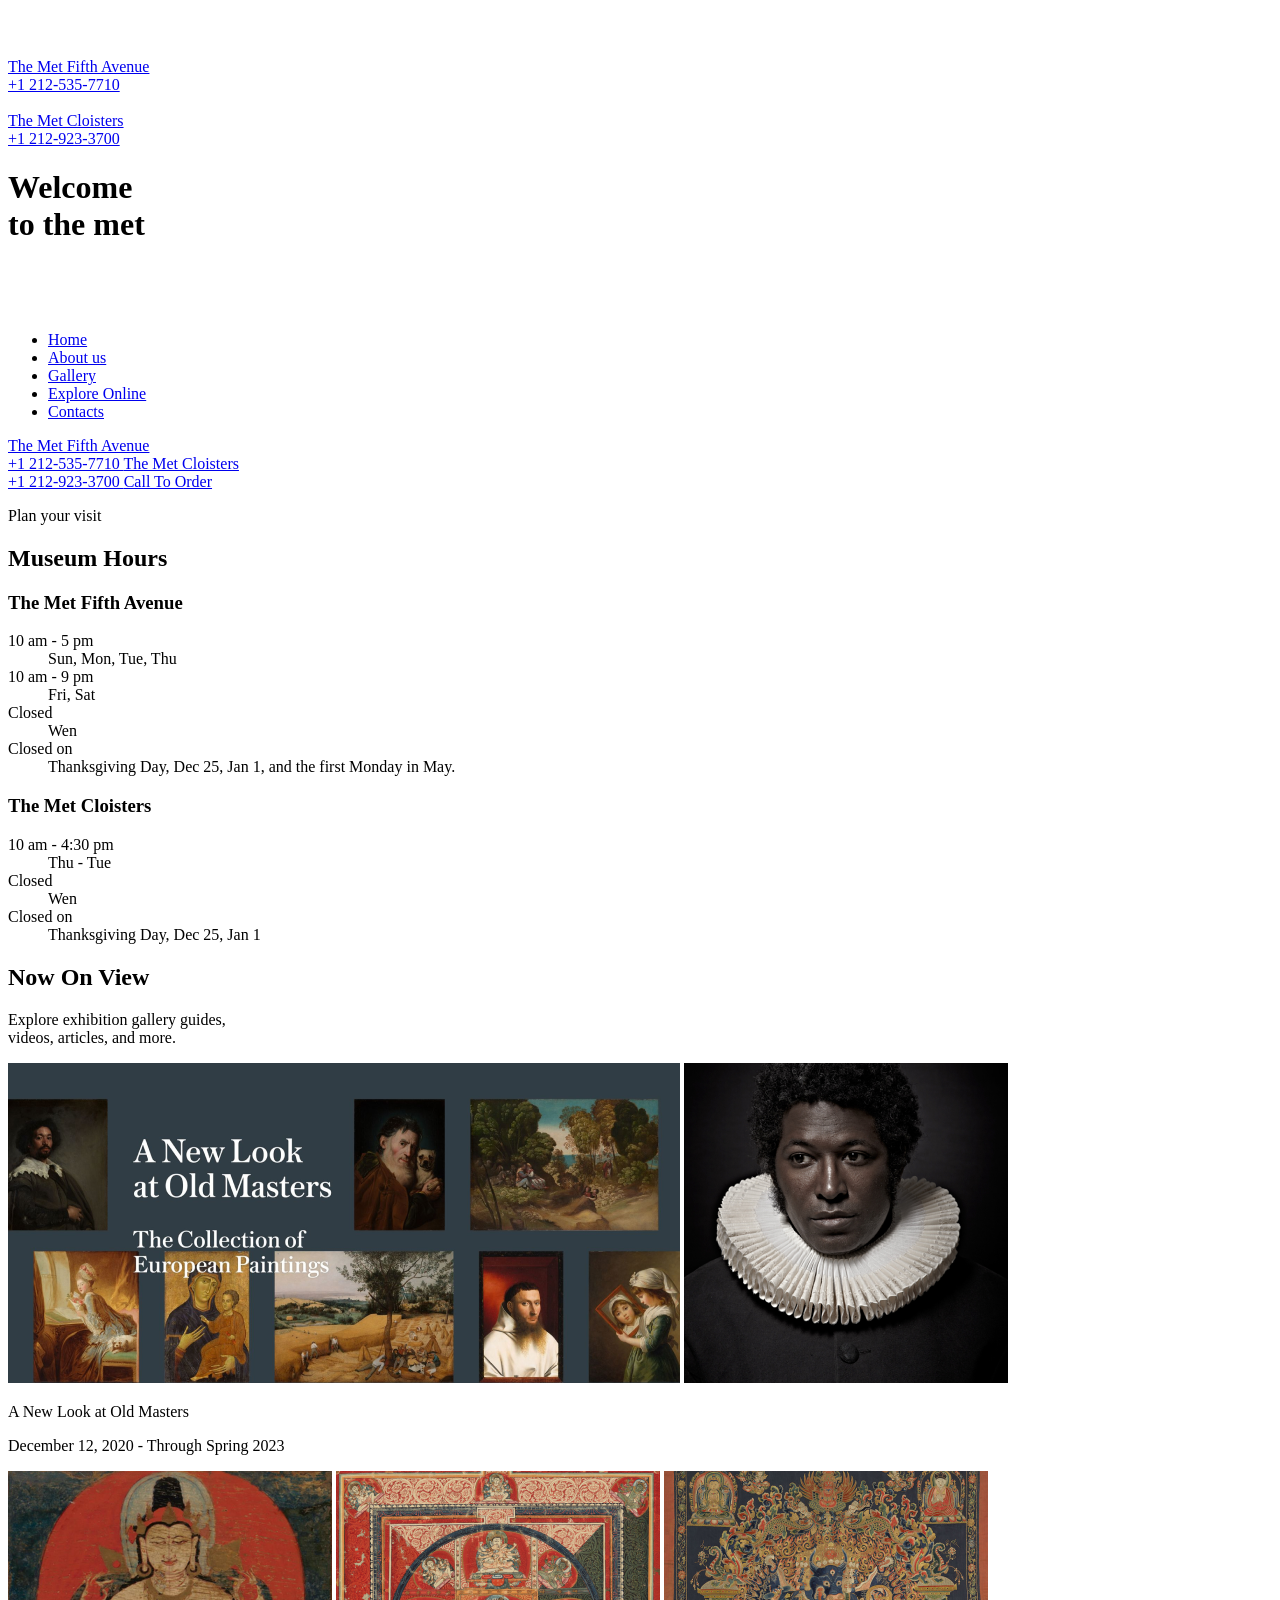
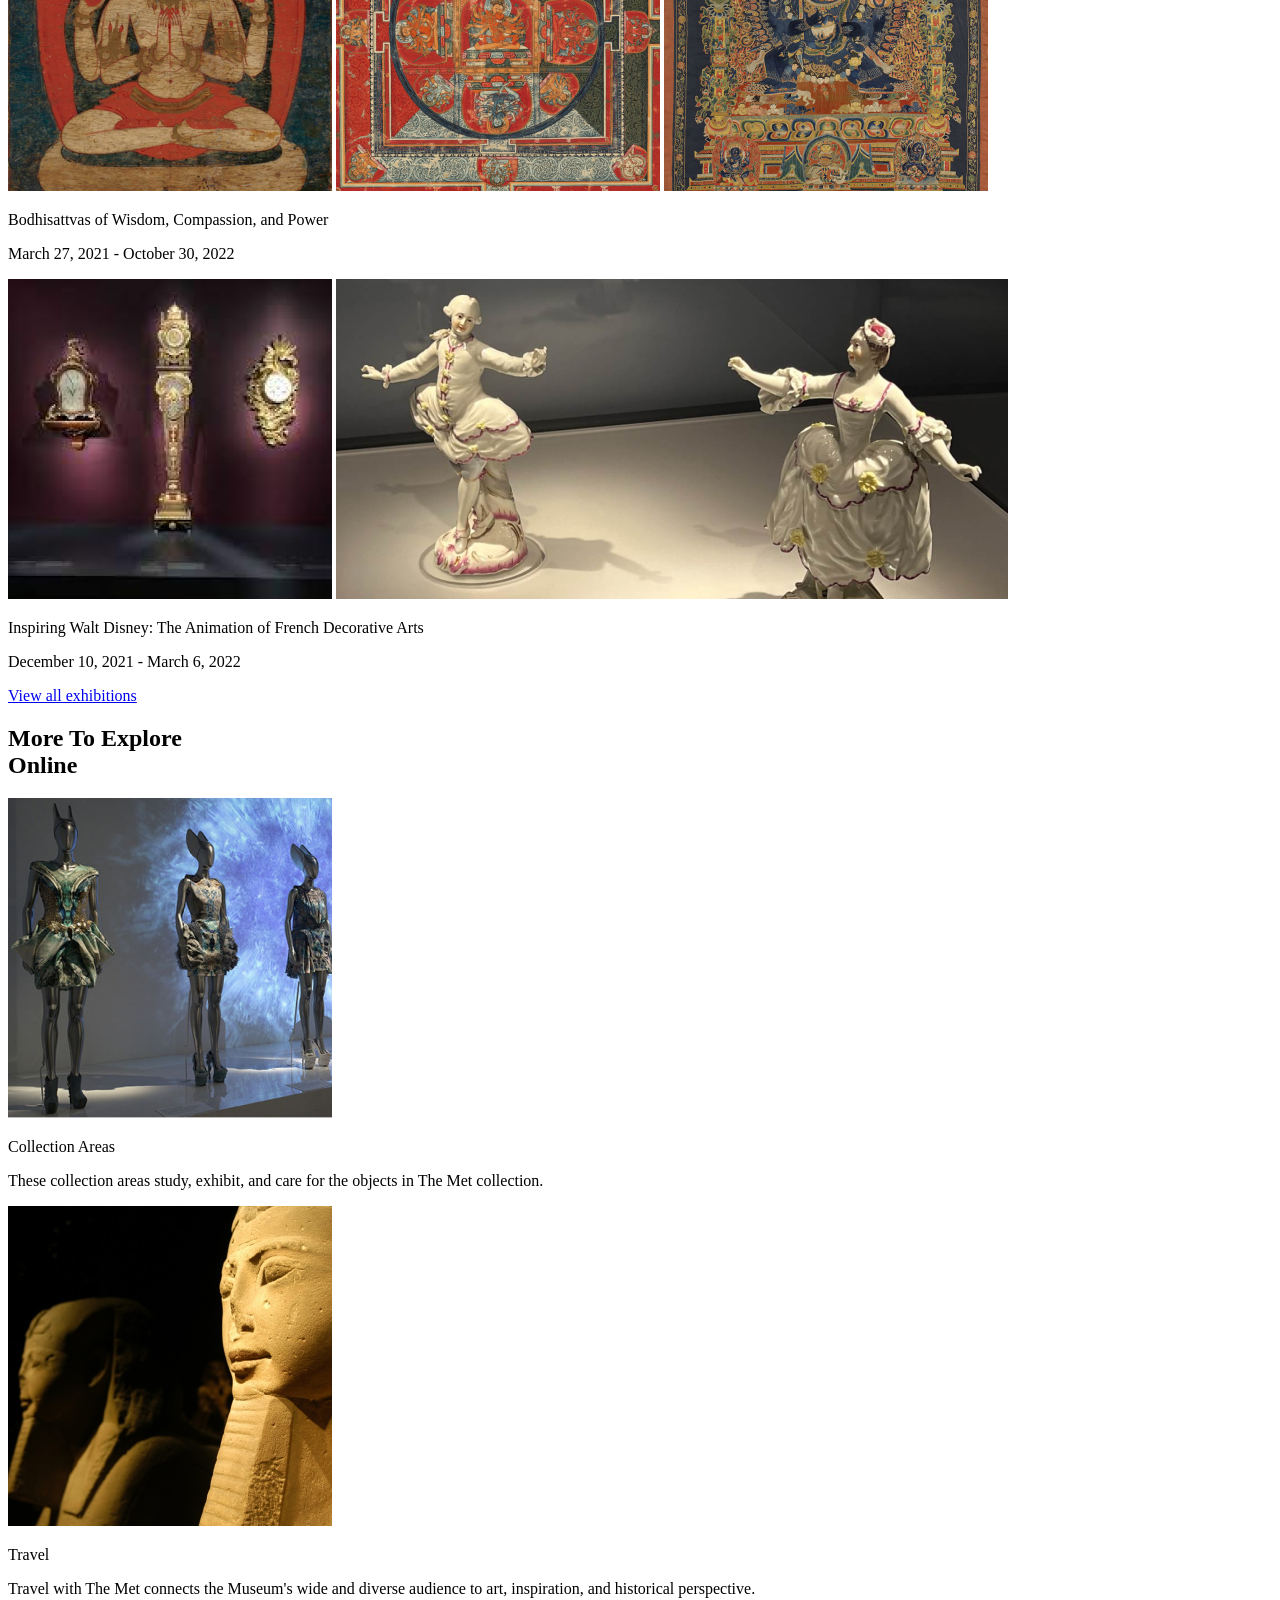
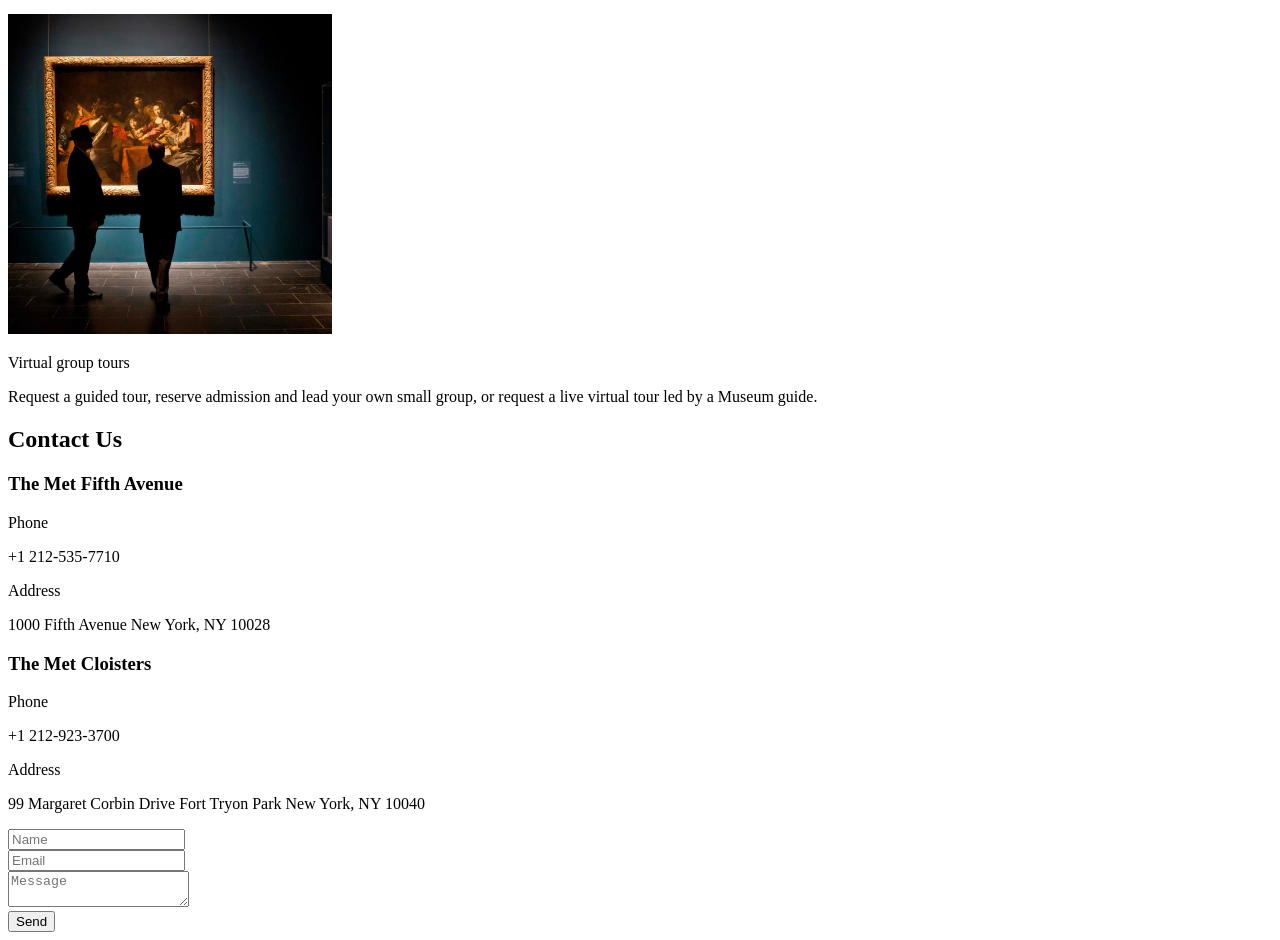
==== index.html @ ecf1d5fd "add task solution" ====
<!-- #region head-->
<!doctype html>
<html lang="en">
  <head>
    <meta charset="UTF-8" />
    <meta
      name="viewport"
      content="width=device-width, initial-scale=1.0"
    />
    <title>The Met</title>
    <link
      rel="preconnect"
      href="https://fonts.googleapis.com"
    />
    <link
      rel="preconnect"
      href="https://fonts.gstatic.com"
      crossorigin="anonymous"
    />
    <link
      href="https://fonts.googleapis.com/css2?family=Cinzel:wght@400..900&display=swap"
      rel="stylesheet"
    />
    <link
      rel="stylesheet"
      href="/src/styles/main.scss"
    />
  </head>
  <!-- #endregion-->
  <body>
    <div class="container">
      <header class="header">
        <div class="header__top">
          <a href="#">
            <img
              src="./src/styles/images/THE MET.png"
              alt="The Met logo"
            />
          </a>
          <div class="header__icons">
            <a
              href="#"
              class="icon icon--phone"
            >
              <span class="tooltip">
                The Met Fifth Avenue
                <br />
                +1 212-535-7710
                <br />
                <br />
                The Met Cloisters
                <br />
                +1 212-923-3700
              </span>
            </a>
            <a
              href="#menu"
              class="icon icon--menu"
            ></a>
          </div>
        </div>
        <div class="header__bottom">
          <h1 class="header__title">
            Welcome
            <br />
            to the met
          </h1>
        </div>
      </header>

      <aside
        class="page__menu menu"
        id="menu"
      >
        <div class="menu__top">
          <a href="#">
            <img
              src="./src/styles/images/THE MET.png"
              alt="The Met logo"
            />
          </a>
          <a
            href="#"
            class="icon icon--close"
          ></a>
        </div>

        <nav class="nav nav__menu">
          <ul class="menu__list">
            <li>
              <a
                href="#"
                class="menu__item"
              >
                Home
              </a>
            </li>
            <li>
              <a
                href="#about-us"
                class="menu__item"
              >
                About us
              </a>
            </li>
            <li>
              <a
                href="#gallery"
                class="menu__item"
              >
                Gallery
              </a>
            </li>
            <li>
              <a
                href="#explore"
                class="menu__item"
              >
                Explore Online
              </a>
            </li>
            <li>
              <a
                href="#contacts"
                class="menu__item"
              >
                Contacts
              </a>
            </li>
          </ul>
        </nav>

        <a
          href="tel:+1 212-535-7710"
          class="menu__phone-number"
        >
          The Met Fifth Avenue
          <br />
          +1 212-535-7710
        </a>

        <a
          href="tel:+1 212-923-3700"
          class="menu__phone-number"
        >
          The Met Cloisters
          <br />
          +1 212-923-3700
        </a>

        <a
          href="tel:+1 212-535-7710"
          class="menu__call-to-order"
        >
          Call To Order
        </a>
      </aside>

      <main class="main">
        <section
          class="about-us"
          id="about-us"
        >
          <p class="section__p">Plan your visit</p>
          <h2 class="section-title section-title--align-left">Museum Hours</h2>
          <h3 class="section-subtitle">The Met Fifth Avenue</h3>
          <dl class="schedule">
            <div class="schedule__row">
              <dt>10 am - 5 pm</dt>
              <dd>Sun, Mon, Tue, Thu</dd>
            </div>
            <div class="schedule__row">
              <dt>10 am - 9 pm</dt>
              <dd>Fri, Sat</dd>
            </div>
            <div class="schedule__row">
              <dt>Closed</dt>
              <dd>Wen</dd>
            </div>
            <div class="schedule__holiday">
              <dt>Closed on</dt>
              <dd>
                Thanksgiving Day, Dec 25, Jan 1, and the first Monday in May.
              </dd>
            </div>
          </dl>

          <h3 class="section-subtitle">The Met Cloisters</h3>
          <dl class="schedule">
            <div class="schedule__row">
              <dt>10 am - 4:30 pm</dt>
              <dd>Thu - Tue</dd>
            </div>
            <div class="schedule__row">
              <dt>Closed</dt>
              <dd>Wen</dd>
            </div>
            <div class="schedule__holiday">
              <dt>Closed on</dt>
              <dd>Thanksgiving Day, Dec 25, Jan 1</dd>
            </div>
          </dl>
        </section>

        <section
          class="gallery"
          id="gallery"
        >
          <h2 class="section-title gallery__title">Now On View</h2>
          <p class="gallery-subtitle">
            Explore exhibition gallery guides,
            <br />
            videos, articles, and more.
          </p>

          <div class="gallery__arts">
            <img
              class="gallery__images"
              src="./src/styles/images/Layer 46@1,5x.png"
              alt="Old Look"
            />
            <img
              class="gallery__images"
              src="./src/styles/images/Layer 47@1,5x.png"
              alt="Old Look"
            />

            <p class="gallery__coments">A New Look at Old Masters</p>
            <p class="gallery__info">December 12, 2020 - Through Spring 2023</p>
          </div>
          <div class="gallery__arts">
            <img
              class="gallery__images"
              src="./src/styles/images/Layer 48@1,5x (1).png"
              alt="Gods of Hindu"
            />
            <img
              class="gallery__images"
              src="./src/styles/images/Layer 48@1,5x.png"
              alt="Gods of Hindu"
            />
            <img
              class="gallery__images"
              src="./src/styles/images/Layer 50@1,5x.png"
              alt="Gods of Hindu"
            />

            <p class="gallery__coments">
              Bodhisattvas of Wisdom, Compassion, and Power
            </p>
            <p class="gallery__info">March 27, 2021 - October 30, 2022</p>
          </div>
          <div class="gallery__arts">
            <img
              class="gallery__images"
              src="./src/styles/images/Layer 51@1,5x.png"
              alt="Disney Arts"
            />
            <img
              class="gallery__images"
              src="./src/styles/images/Layer 49@1,5x.png"
              alt="Disney Arts"
            />

            <p class="gallery__coments">
              Inspiring Walt Disney: The Animation of French Decorative Arts
            </p>
            <p class="gallery__info">December 10, 2021 - March 6, 2022</p>
          </div>
          <div class="gallery__button">
            <a
              class="button"
              href="#explore"
            >
              View all exhibitions
            </a>
          </div>
        </section>

        <section
          class="explore"
          id="explore"
        >
          <h2 class="section-title explore__title">
            More To Explore
            <br />
            Online
          </h2>
          <div class="explore__options">
            <div class="explore__collection">
              <img
                src="./src/styles/images/estatuas.png"
                alt="Estatuas"
              />
              <p class="option__title">Collection Areas</p>
              <p class="option__description">
                These collection areas study, exhibit, and care for the objects in
                The Met collection.
              </p>
            </div>
            <div class="explore__collection">
              <img
                src="./src/styles/images/esfinge.png"
                alt="Esfinge"
              />
              <p class="option__title">Travel</p>
              <p class="option__description">
                Travel with The Met connects the Museum's wide and diverse
                audience to art, inspiration, and historical perspective.
              </p>
            </div>
            <div class="explore__collection">
              <img
                src="./src/styles/images/grupo_virtual.png"
                alt="Tour de Visita"
              />
              <p class="option__title">Virtual group tours</p>
              <p class="option__description">
                Request a guided tour, reserve admission and lead your own small
                group, or request a live virtual tour led by a Museum guide.
              </p>
            </div>
          </div>
        </section>

        <section
          class="contacts"
          id="contacts"
        >
          <h2 class="section-title">Contact Us</h2>
          <div class="contact__info">
            <div class="contact__box">
              <div class="contact__museum">
                <h3>The Met Fifth Avenue</h3>
              </div>
              <div class="contact__phone">
                <p class="contact__phone-address">Phone</p>
                <p>+1 212-535-7710</p>
              </div>
              <div class="contact__address">
                <p class="contact__phone-address">Address</p>
                <p>1000 Fifth Avenue New York, NY 10028</p>
              </div>
            </div>
            <div class="contact__box">
              <div class="contact__museum">
                <h3>The Met Cloisters</h3>
              </div>
              <div class="contact__phone">
                <p class="contact__phone-address">Phone</p>
                <p>+1 212-923-3700</p>
              </div>
              <div class="contact__address">
                <p class="contact__phone-address">Address</p>
                <p>99 Margaret Corbin Drive Fort Tryon Park New York, NY 10040</p>
              </div>
            </div>
            <form class="form">
              <div class="contact__form">
                <label
                  for="name"
                  class="form__label"
                ></label>
                <input
                  type="text"
                  id="name"
                  name="name"
                  class="form__input"
                  placeholder="Name"
                />
              </div>

              <div class="contact__form">
                <label
                  for="email"
                  class="form__label"
                ></label>
                <input
                  type="text"
                  id="email"
                  name="email"
                  class="form__input"
                  placeholder="Email"
                />
              </div>

              <div class="contact__form">
                <label
                  for="message"
                  class="form__label"
                ></label>
                <textarea
                  name="message"
                  id="message"
                  class="form__textarea"
                  placeholder="Message"
                ></textarea>
              </div>

              <button
                type="submit"
                class="form__button"
              >
                Send
              </button>
            </form>
          </div>
        </section>
      </main>

      <footer class="footer"></footer>
    </div>

  </body>
</html>
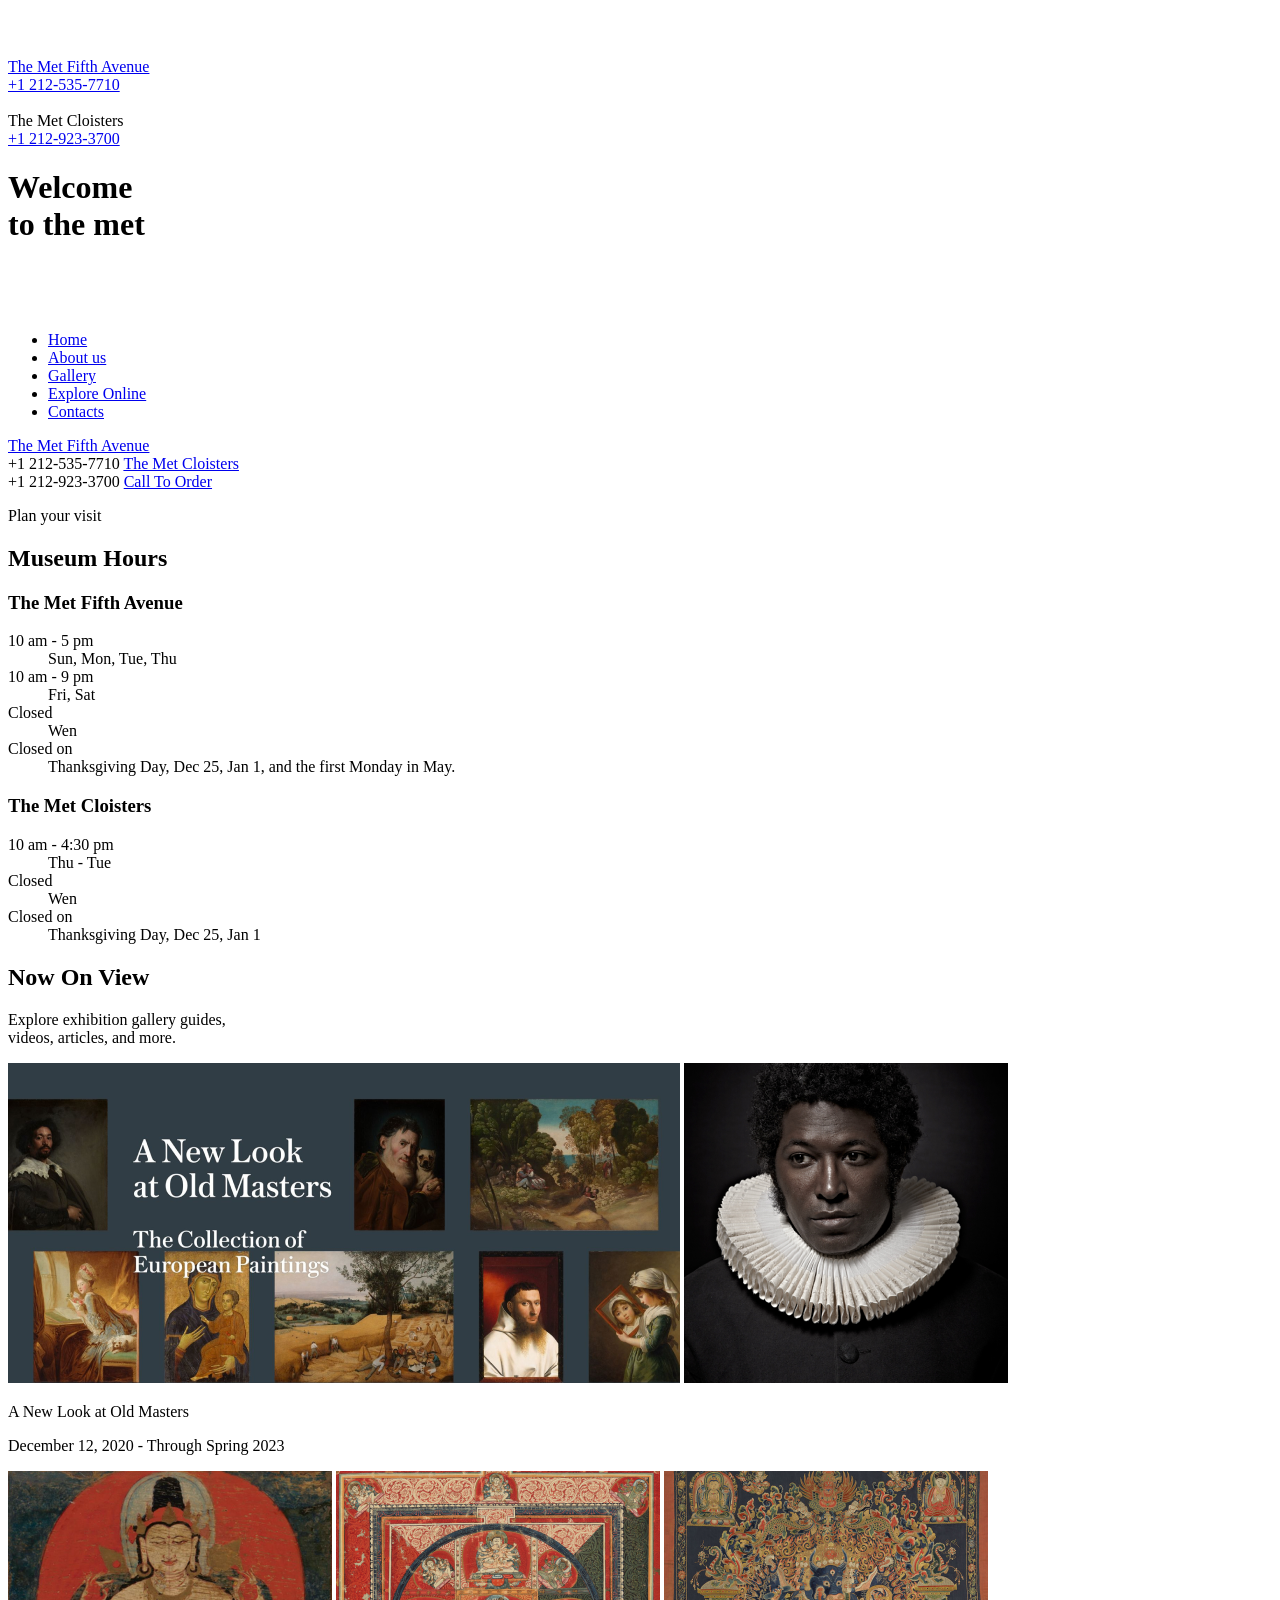
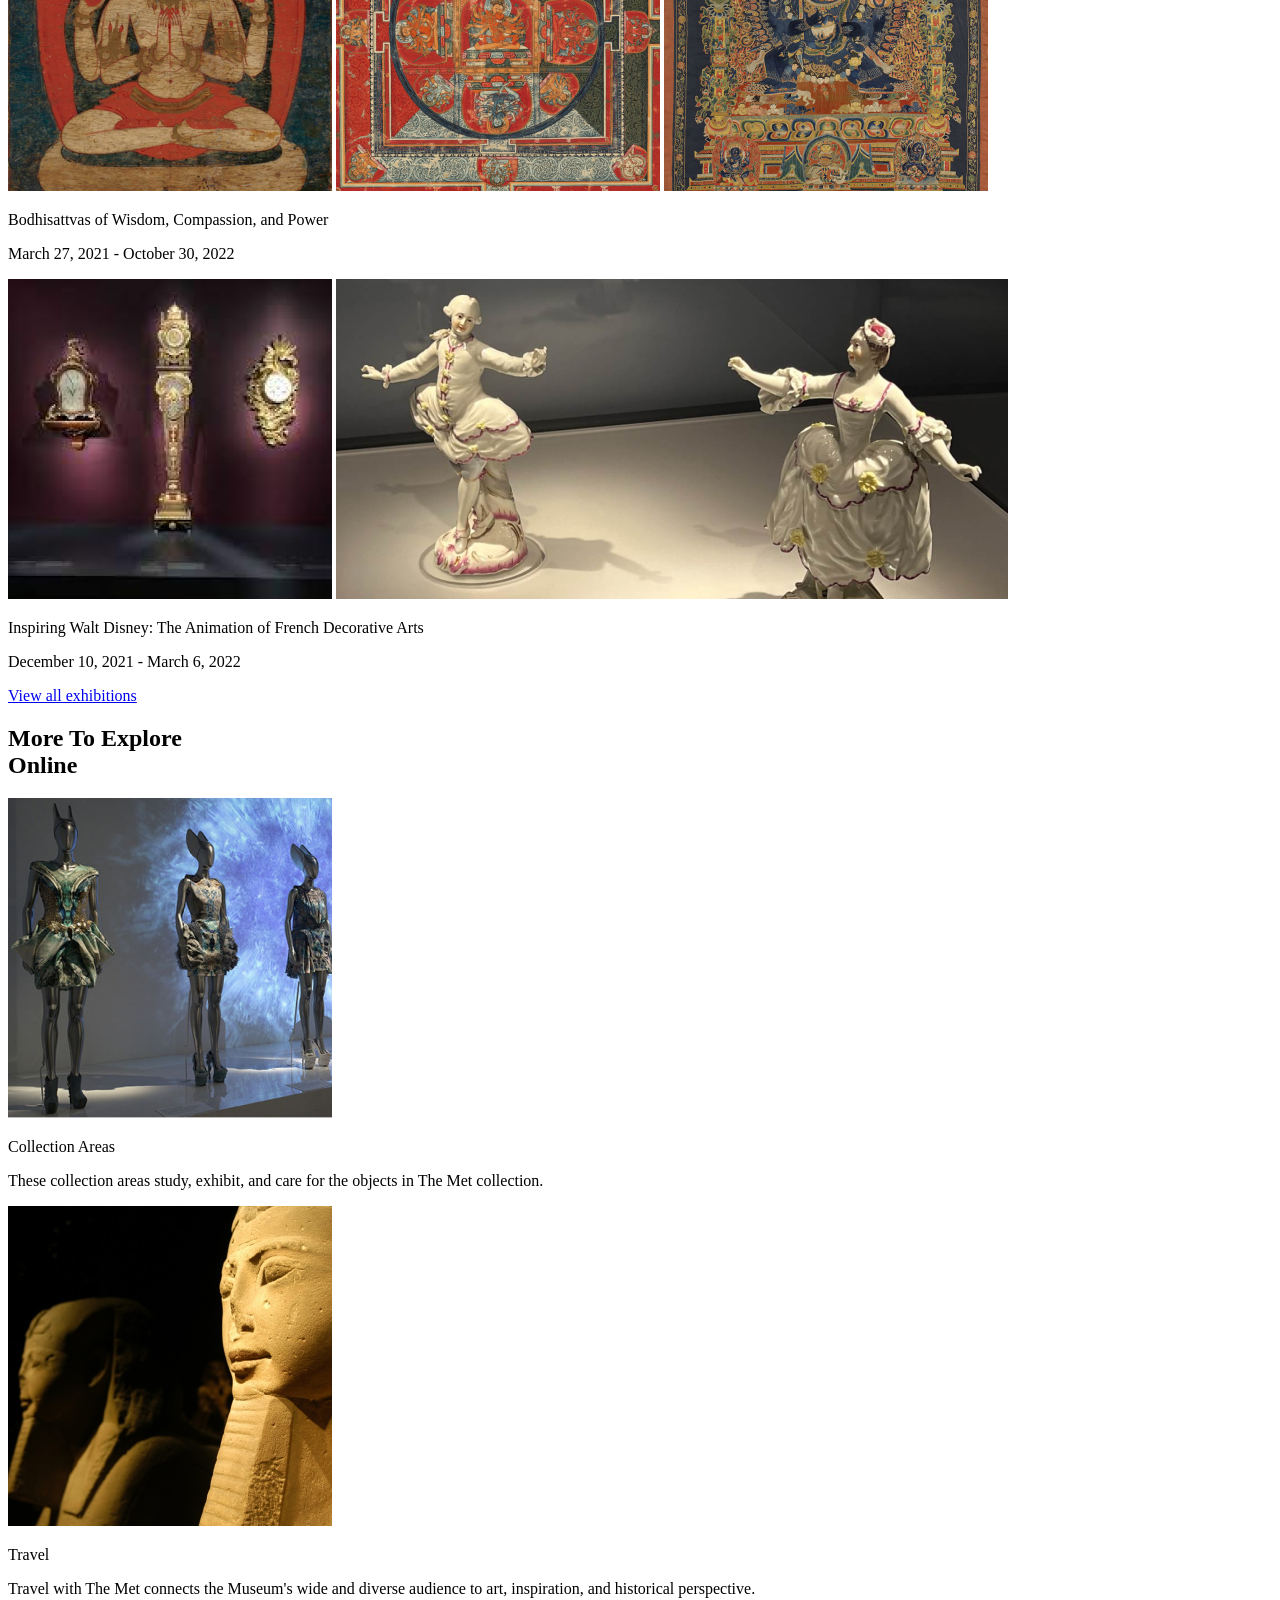
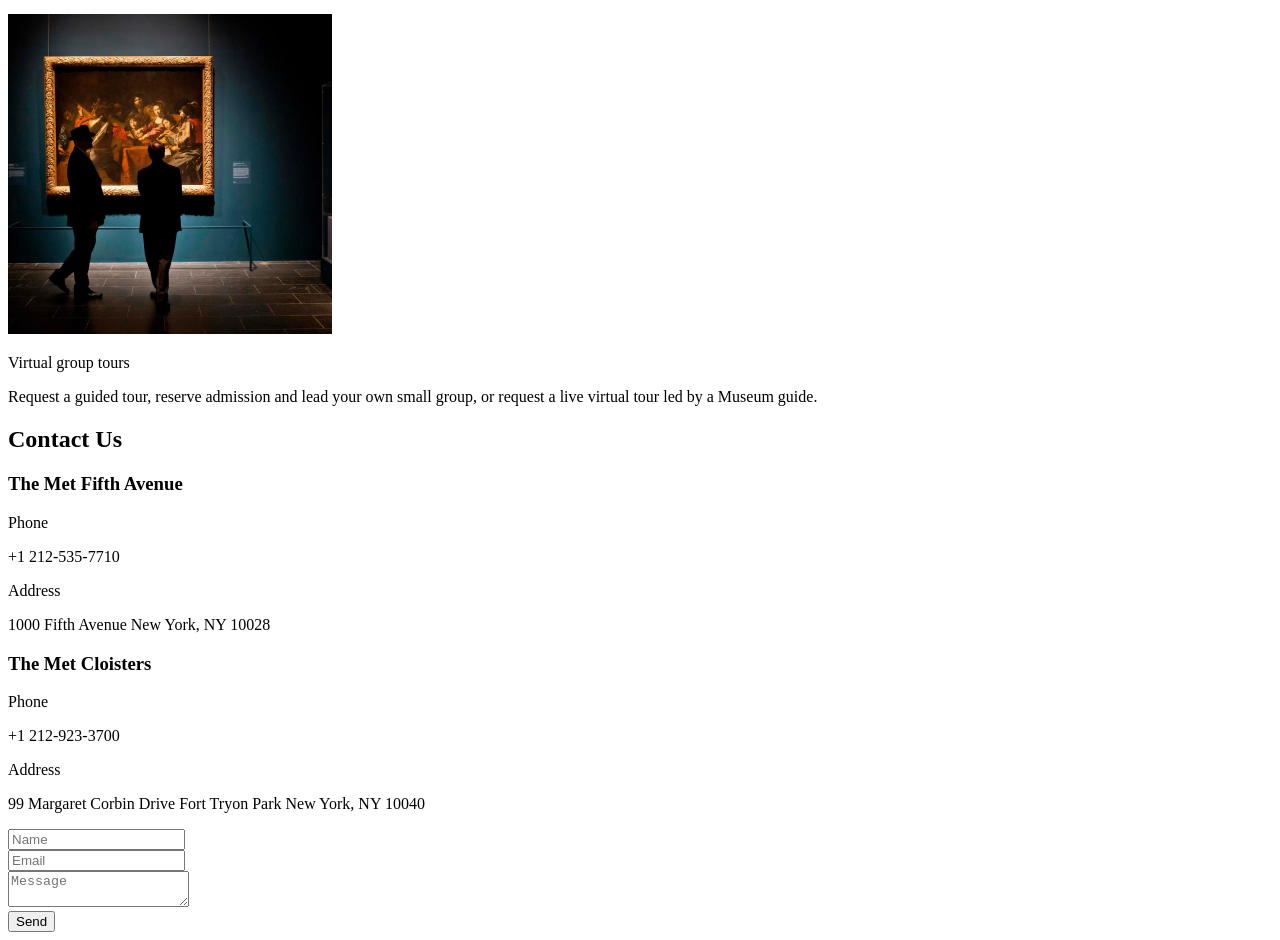
==== commit f438715d: "add task solution" ====
--- a/index.html
+++ b/index.html
@@ -30,41 +30,47 @@
   <body>
     <div class="container">
       <header class="header">
-        <div class="header__top">
-          <a href="#">
-            <img
+        <div class="header__container">
+          <div class="header__top">
+            <a href="#">
+              <img
               src="./src/styles/images/THE MET.png"
               alt="The Met logo"
             />
-          </a>
-          <div class="header__icons">
-            <a
+            </a>
+            <div class="header__icons">
+              <a
               href="#"
               class="icon icon--phone"
             >
-              <span class="tooltip">
-                The Met Fifth Avenue
-                <br />
-                +1 212-535-7710
-                <br />
-                <br />
-                The Met Cloisters
-                <br />
-                +1 212-923-3700
-              </span>
-            </a>
-            <a
+                <span class="tooltip">
+                  The Met Fifth Avenue
+                  <br />
+                  <a href="tel:+12125357710">
+                    +1 212-535-7710
+                  </a>
+                  <br />
+                  <br />
+                  The Met Cloisters
+                  <br />
+                  <a href="tel:+12129233700">
+                    +1 212-923-3700
+                  </a>
+                </span>
+              </a>
+              <a
               href="#menu"
               class="icon icon--menu"
-            ></a>
-          </div>
-        </div>
-        <div class="header__bottom">
-          <h1 class="header__title">
-            Welcome
-            <br />
-            to the met
-          </h1>
+             ></a>
+            </div>
+          </div>
+          <div class="header__bottom">
+            <h1 class="header__title">
+              Welcome
+              <br />
+              to the met
+            </h1>
+          </div>
         </div>
       </header>
 
@@ -131,25 +137,31 @@
         </nav>
 
         <a
-          href="tel:+1 212-535-7710"
+          href="tel:+12125357710"
           class="menu__phone-number"
         >
-          The Met Fifth Avenue
+          <a href="https://www.google.com/maps?q=The+Met+Fifth+Avenue"
+          target="_blank"
+          rel="noopener noreferrer"
+          class="menu__phone-number">The Met Fifth Avenue</a>
           <br />
           +1 212-535-7710
         </a>
 
         <a
-          href="tel:+1 212-923-3700"
+          href="tel:+12129233700"
           class="menu__phone-number"
         >
-          The Met Cloisters
+          <a href="https://www.google.com/maps?q=The+Met+Cloisters"
+          target="_blank"
+          rel="noopener noreferrer"
+          class="menu__phone-number">The Met Cloisters</a>
           <br />
           +1 212-923-3700
         </a>
 
         <a
-          href="tel:+1 212-535-7710"
+          href="tel:+12125357710"
           class="menu__call-to-order"
         >
           Call To Order
@@ -215,58 +227,55 @@
 
           <div class="gallery__arts">
             <img
-              class="gallery__images"
+              class="gallery__images image--1"
               src="./src/styles/images/Layer 46@1,5x.png"
               alt="Old Look"
             />
             <img
-              class="gallery__images"
+              class="gallery__images image--2"
               src="./src/styles/images/Layer 47@1,5x.png"
               alt="Old Look"
             />
-
-            <p class="gallery__coments">A New Look at Old Masters</p>
-            <p class="gallery__info">December 12, 2020 - Through Spring 2023</p>
-          </div>
+          </div>
+          <p class="gallery__coments">A New Look at Old Masters</p>
+          <p class="gallery__info">December 12, 2020 - Through Spring 2023</p>
           <div class="gallery__arts">
             <img
-              class="gallery__images"
+              class="gallery__images image--3"
               src="./src/styles/images/Layer 48@1,5x (1).png"
               alt="Gods of Hindu"
             />
             <img
-              class="gallery__images"
+              class="gallery__images image--4"
               src="./src/styles/images/Layer 48@1,5x.png"
               alt="Gods of Hindu"
             />
             <img
-              class="gallery__images"
+              class="gallery__images image--5"
               src="./src/styles/images/Layer 50@1,5x.png"
               alt="Gods of Hindu"
             />
-
-            <p class="gallery__coments">
+          </div>
+          <p class="gallery__coments">
               Bodhisattvas of Wisdom, Compassion, and Power
-            </p>
-            <p class="gallery__info">March 27, 2021 - October 30, 2022</p>
-          </div>
+          </p>
+          <p class="gallery__info">March 27, 2021 - October 30, 2022</p>
           <div class="gallery__arts">
             <img
-              class="gallery__images"
+              class="gallery__images image--6"
               src="./src/styles/images/Layer 51@1,5x.png"
               alt="Disney Arts"
             />
             <img
-              class="gallery__images"
+              class="gallery__images image--7"
               src="./src/styles/images/Layer 49@1,5x.png"
               alt="Disney Arts"
             />
-
-            <p class="gallery__coments">
+          </div>
+          <p class="gallery__coments">
               Inspiring Walt Disney: The Animation of French Decorative Arts
-            </p>
-            <p class="gallery__info">December 10, 2021 - March 6, 2022</p>
-          </div>
+          </p>
+          <p class="gallery__info">December 10, 2021 - March 6, 2022</p>
           <div class="gallery__button">
             <a
               class="button"
@@ -355,7 +364,7 @@
                 <p>99 Margaret Corbin Drive Fort Tryon Park New York, NY 10040</p>
               </div>
             </div>
-            <form class="form">
+            <form class="form" onsubmit="this.reset(); return false;">
               <div class="contact__form">
                 <label
                   for="name"
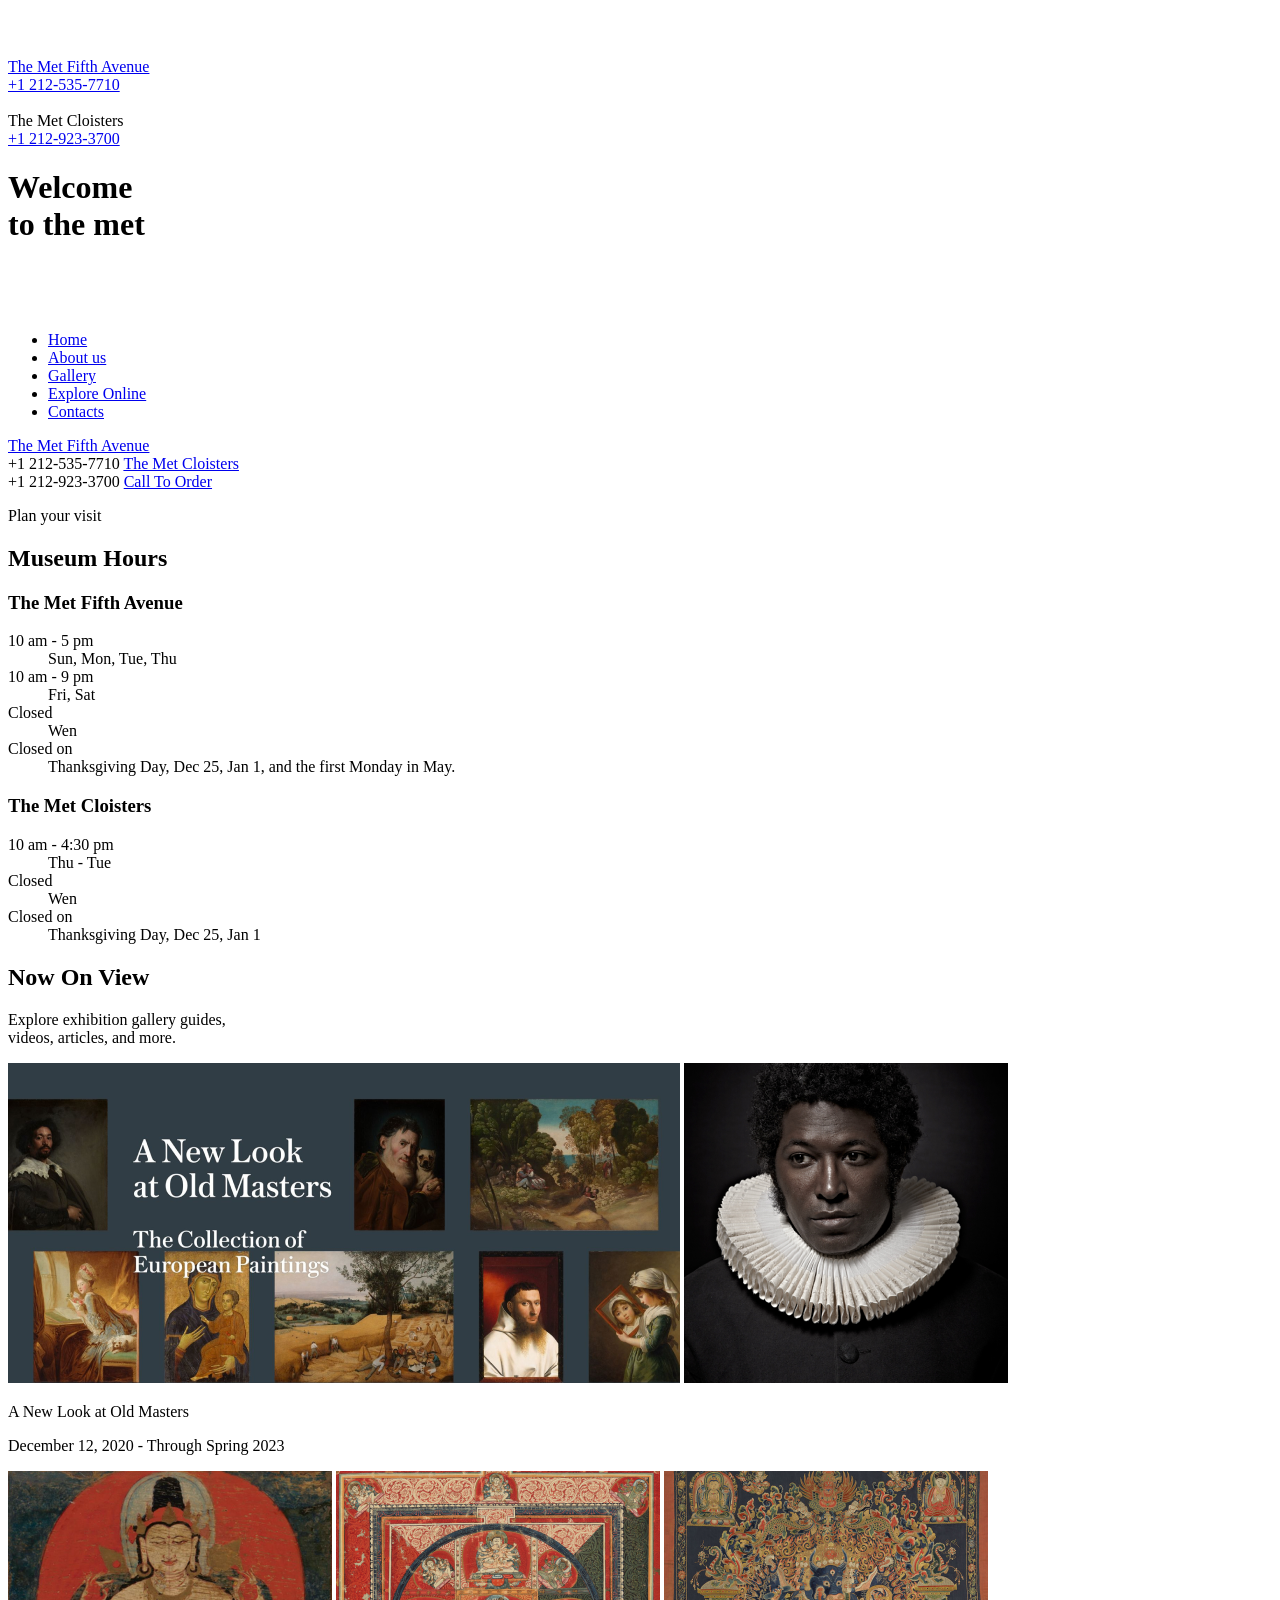
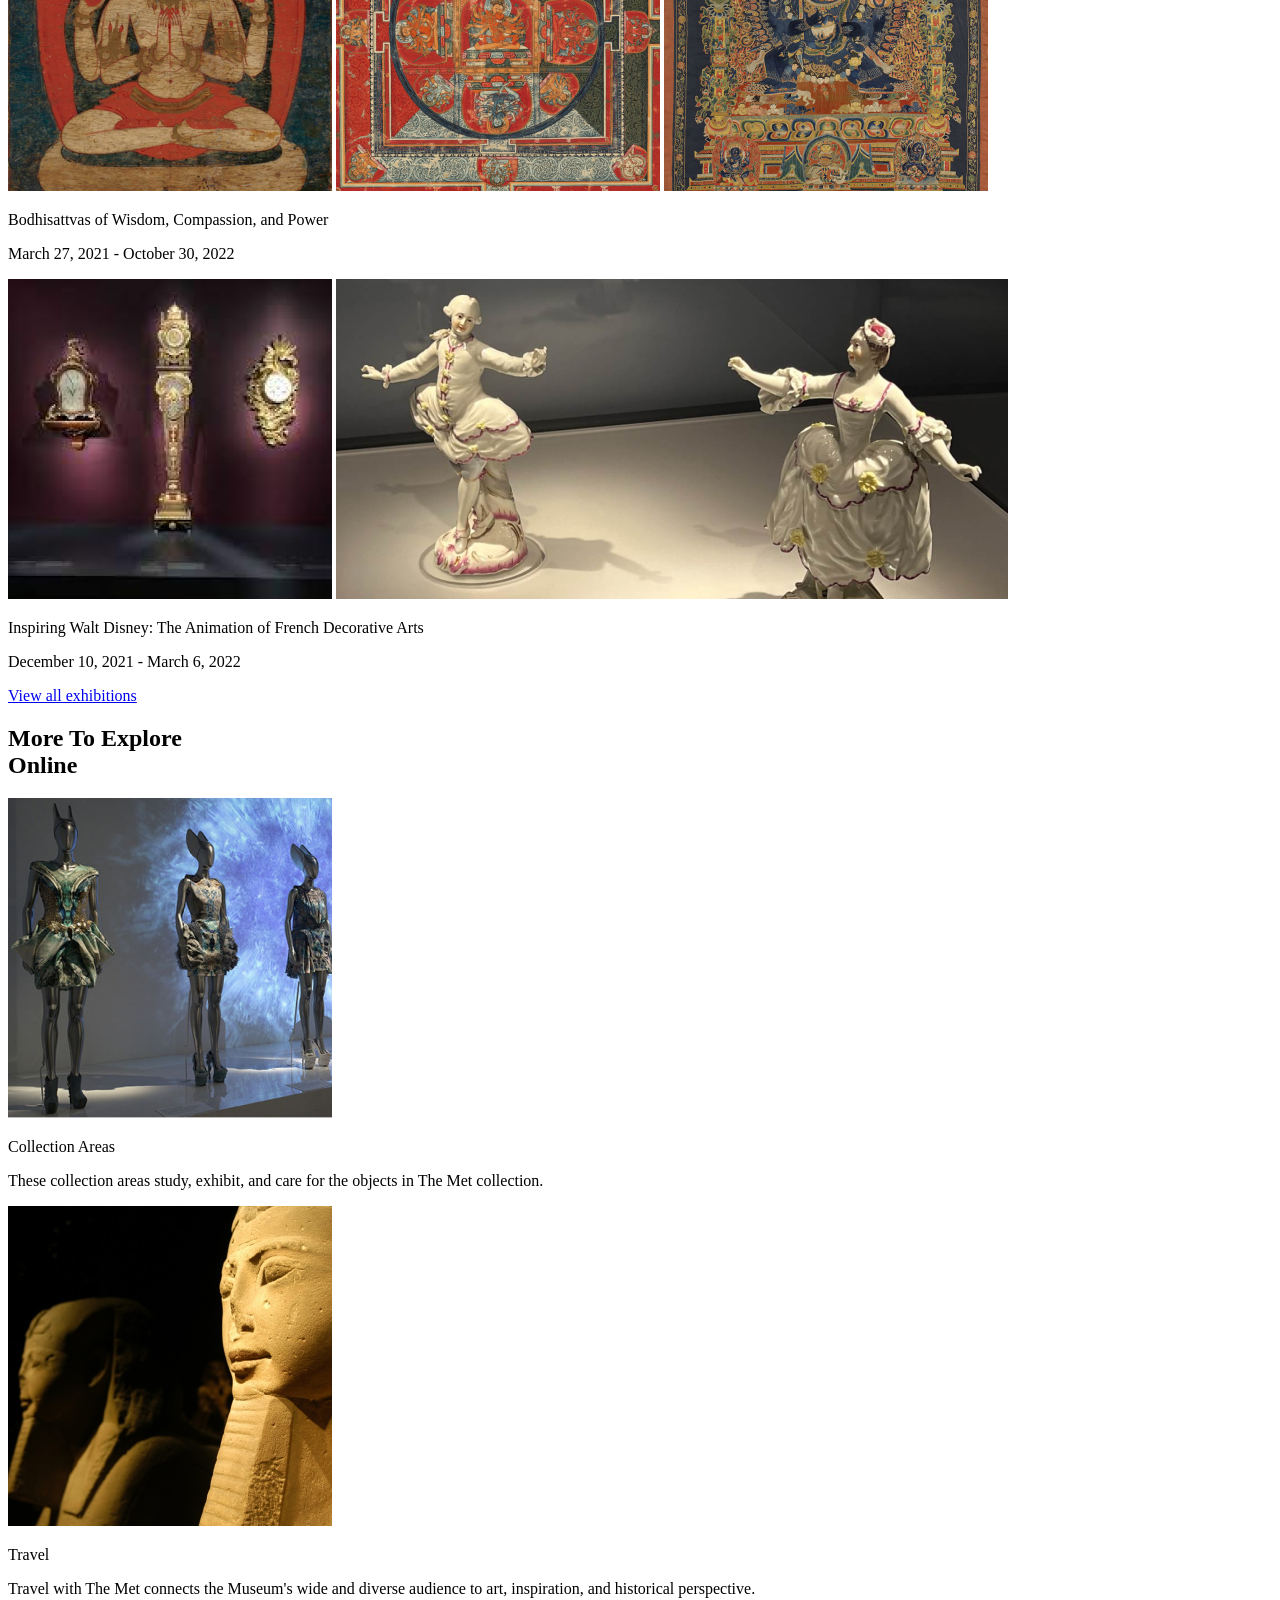
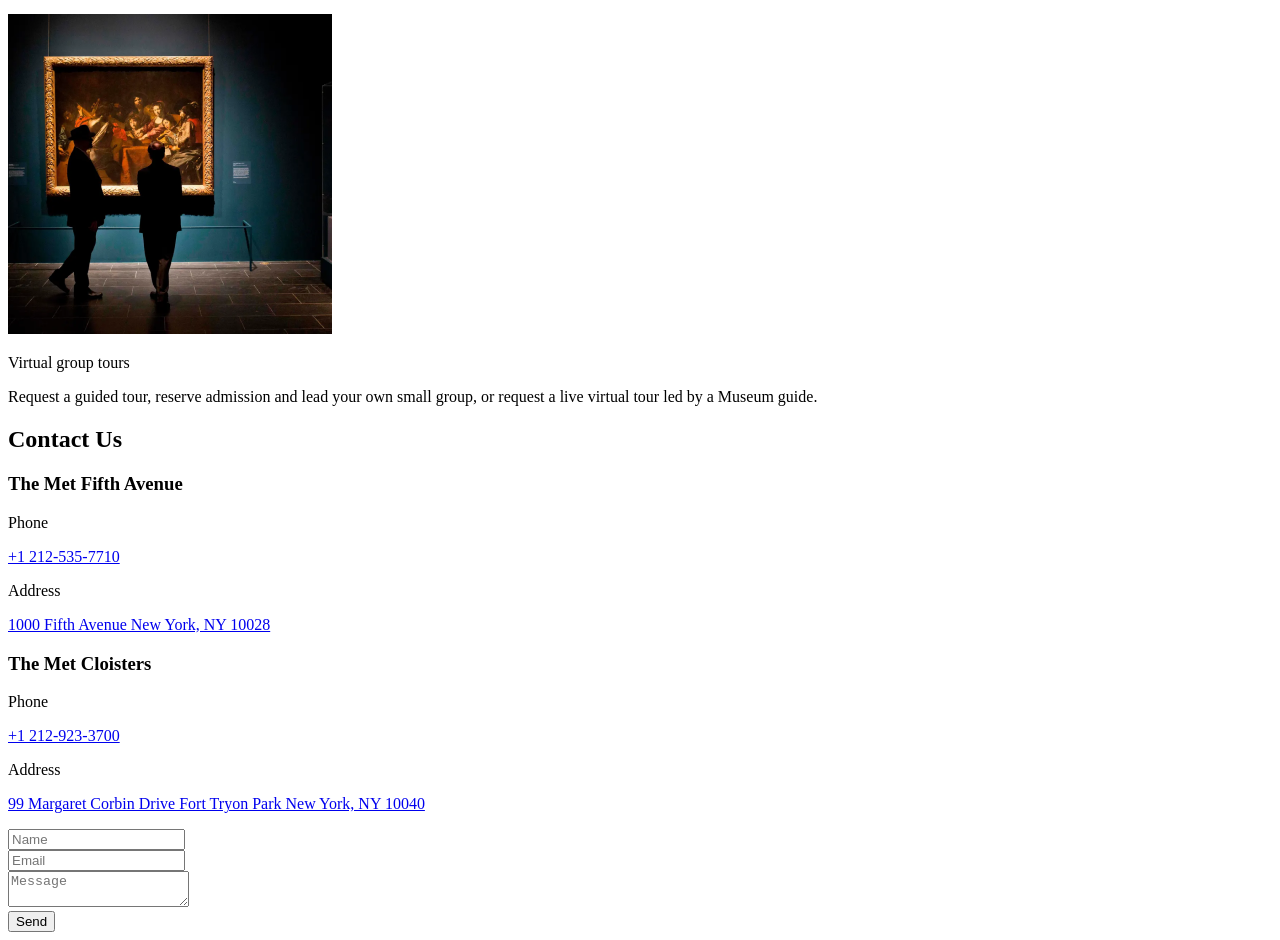
==== commit d628ea47: "add task solution" ====
--- a/index.html
+++ b/index.html
@@ -344,11 +344,22 @@
               </div>
               <div class="contact__phone">
                 <p class="contact__phone-address">Phone</p>
-                <p>+1 212-535-7710</p>
+                <p>
+                  <a href="tel:+12125357710">+1 212-535-7710</a>
+                </p>
               </div>
               <div class="contact__address">
                 <p class="contact__phone-address">Address</p>
-                <p>1000 Fifth Avenue New York, NY 10028</p>
+                <p>
+                  <a href="https://www.google.com/maps/place/1000+5th+Ave,+New+York,
+                  +NY+10028,+EUA/@40.7790613,-73.9627407,17z/data=!3m1!4b1!4m6!3m5!1s0x89
+                  c25896dcda965d:0x5bbcfab18ea2c739!8m2!3d40.7790613!4d-73.9627407!16s%2Fg%
+                  2F1yl46zflv?entry=ttu&g_ep=EgoyMDI2MDEyMC4wIKXMDSoKLDEwMDc5MjA2N0gBUAM%3D"
+                      target="_blank"
+                      rel="noopener noreferrer">
+                      1000 Fifth Avenue New York, NY 10028
+                  </a>
+                </p>
               </div>
             </div>
             <div class="contact__box">
@@ -357,11 +368,22 @@
               </div>
               <div class="contact__phone">
                 <p class="contact__phone-address">Phone</p>
-                <p>+1 212-923-3700</p>
+                <p>
+                  <a href="tel:+12129233700">+1 212-923-3700</a>
+                </p>
               </div>
               <div class="contact__address">
                 <p class="contact__phone-address">Address</p>
-                <p>99 Margaret Corbin Drive Fort Tryon Park New York, NY 10040</p>
+                <p>
+                  <a href="https://www.google.com/maps/place/Cloisters/@40.8648628,
+                  -73.9317274,17z/data=!3m1!4b1!4m6!3m5!1s0x89c2f40170f2a62b:0x9191e
+                  7fa95df29ad!8m2!3d40.8648628!4d-73.9317274!16zL20vMDFyczdi?entry=tt
+                  u&g_ep=EgoyMDI2MDEyMC4wIKXMDSoKLDEwMDc5MjA2N0gBUAM%3D"
+                    target="_blank"
+                    rel="noopener noreferrer">
+                    99 Margaret Corbin Drive Fort Tryon Park New York, NY 10040
+                  </a>
+                </p>
               </div>
             </div>
             <form class="form" onsubmit="this.reset(); return false;">
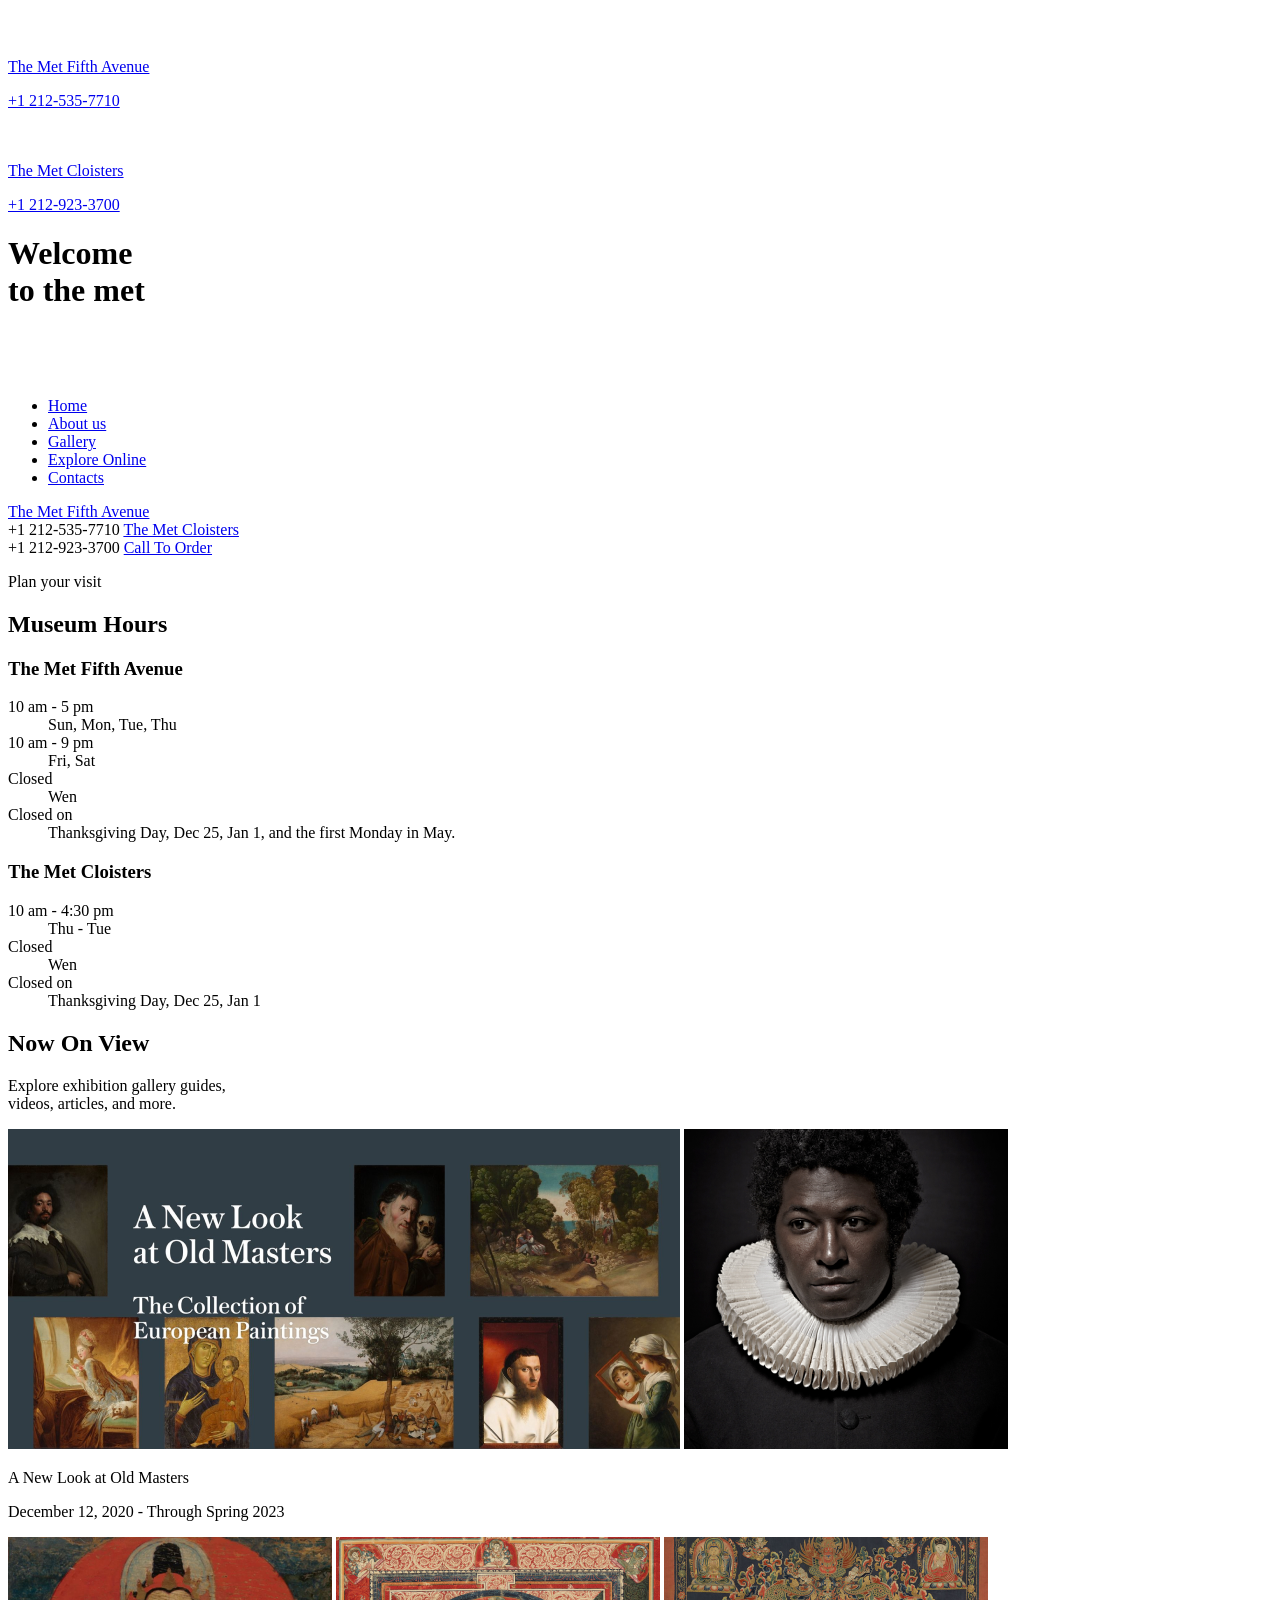
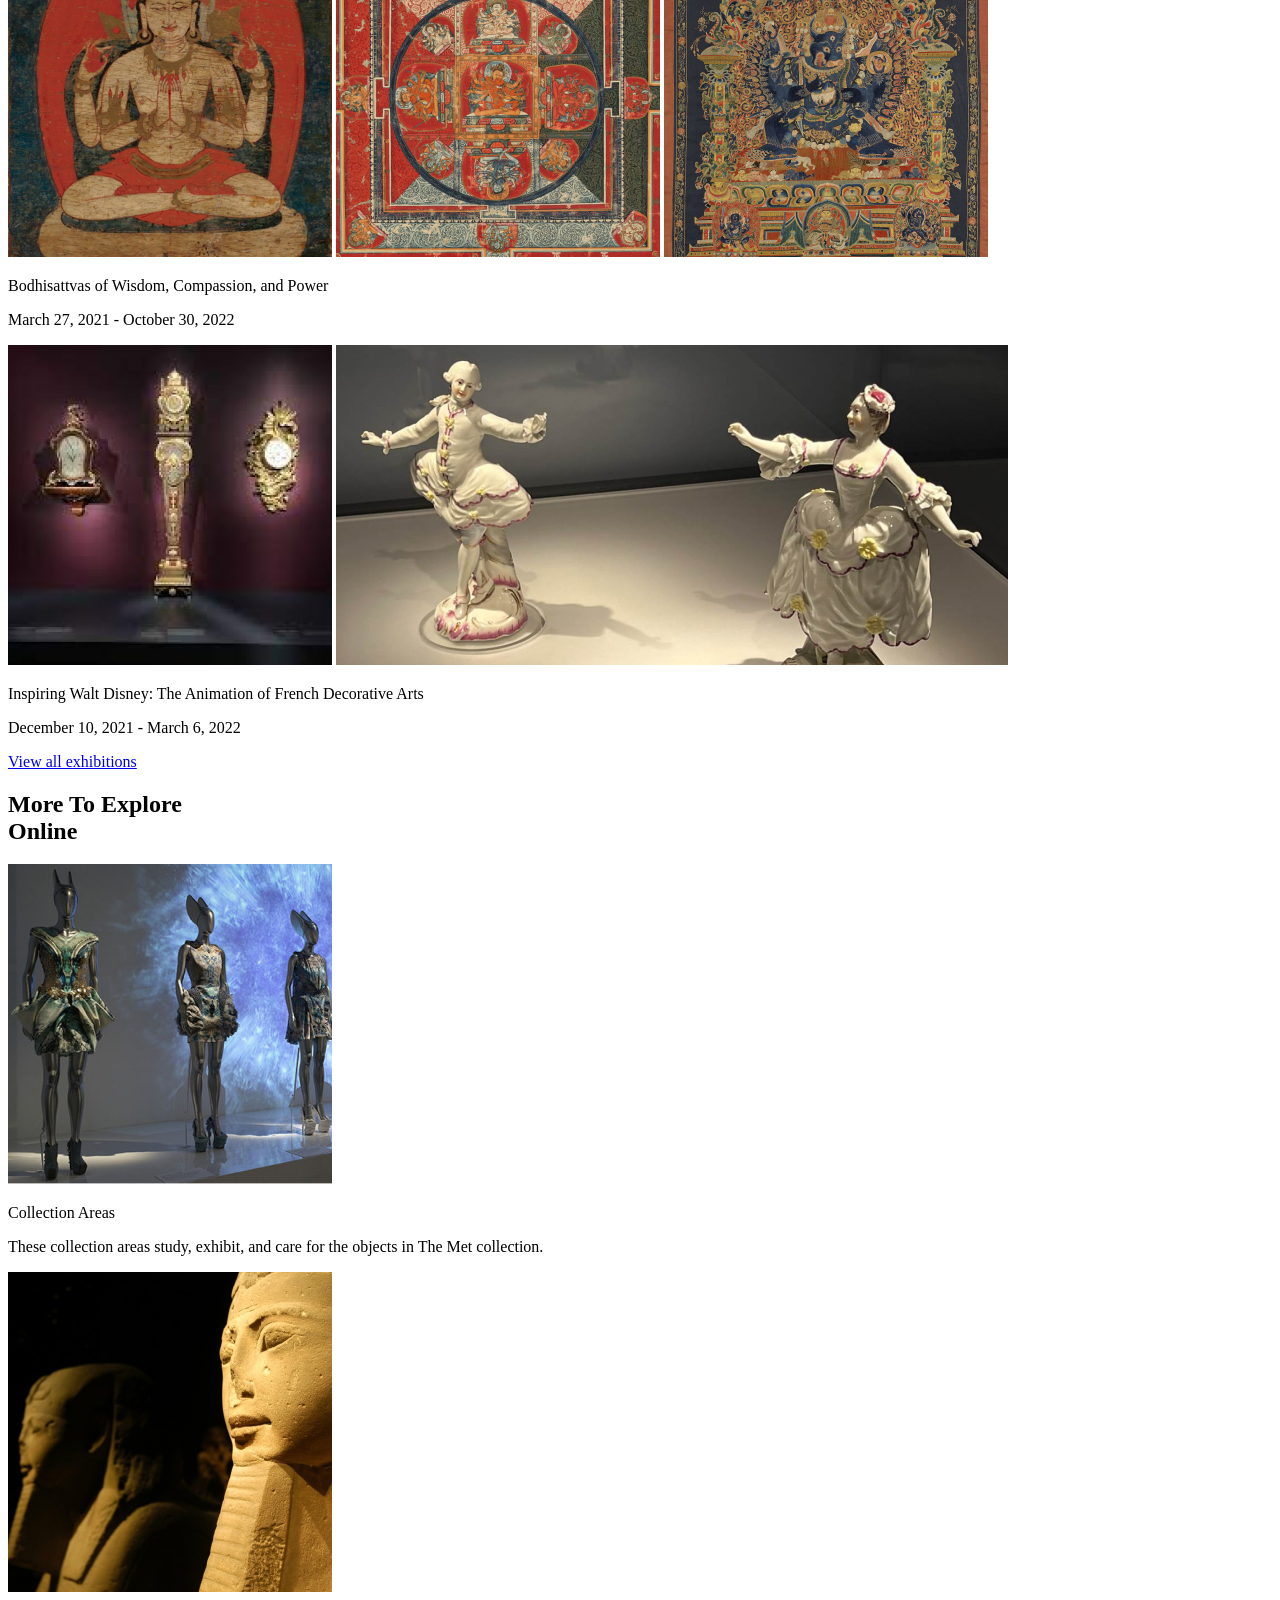
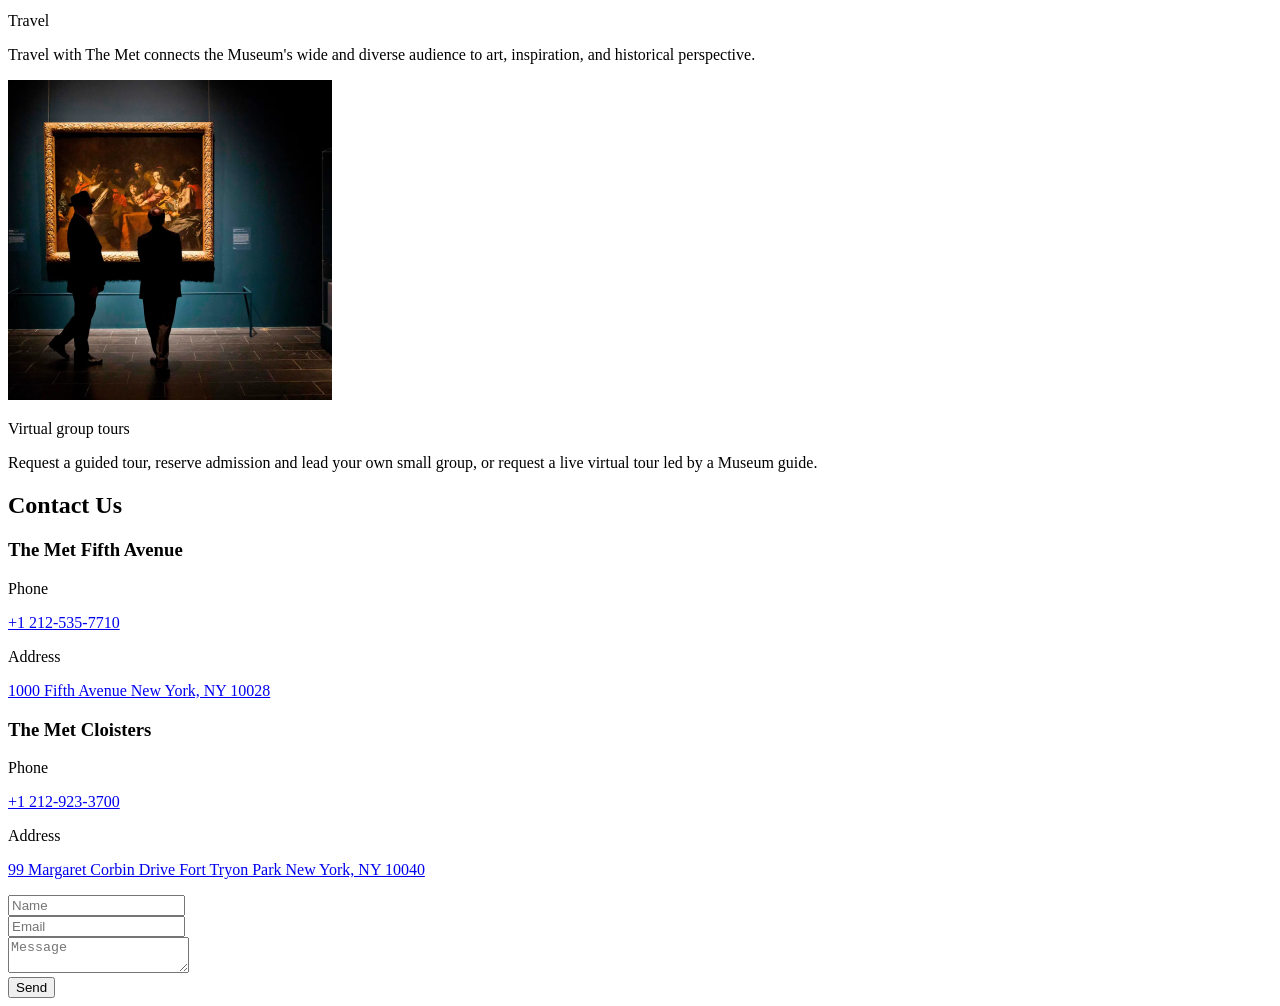
==== commit e4a28594: "add task solution" ====
--- a/index.html
+++ b/index.html
@@ -46,16 +46,16 @@
                 <span class="tooltip">
                   The Met Fifth Avenue
                   <br />
-                  <a href="tel:+12125357710">
+                  <p>
                     +1 212-535-7710
-                  </a>
+                  </p>
                   <br />
                   <br />
                   The Met Cloisters
                   <br />
-                  <a href="tel:+12129233700">
+                  <p>
                     +1 212-923-3700
-                  </a>
+                  </p>
                 </span>
               </a>
               <a
@@ -140,7 +140,10 @@
           href="tel:+12125357710"
           class="menu__phone-number"
         >
-          <a href="https://www.google.com/maps?q=The+Met+Fifth+Avenue"
+          <a href="https://www.google.com/maps/place/1000+5th+Ave,+New+York,
+                  +NY+10028,+EUA/@40.7790613,-73.9627407,17z/data=!3m1!4b1!4m6!3m5!1s0x89
+                  c25896dcda965d:0x5bbcfab18ea2c739!8m2!3d40.7790613!4d-73.9627407!16s%2Fg%
+                  2F1yl46zflv?entry=ttu&g_ep=EgoyMDI2MDEyMC4wIKXMDSoKLDEwMDc5MjA2N0gBUAM%3D"
           target="_blank"
           rel="noopener noreferrer"
           class="menu__phone-number">The Met Fifth Avenue</a>
@@ -152,7 +155,10 @@
           href="tel:+12129233700"
           class="menu__phone-number"
         >
-          <a href="https://www.google.com/maps?q=The+Met+Cloisters"
+          <a href="https://www.google.com/maps/place/Cloisters/@40.8648628,
+                  -73.9317274,17z/data=!3m1!4b1!4m6!3m5!1s0x89c2f40170f2a62b:0x9191e
+                  7fa95df29ad!8m2!3d40.8648628!4d-73.9317274!16zL20vMDFyczdi?entry=tt
+                  u&g_ep=EgoyMDI2MDEyMC4wIKXMDSoKLDEwMDc5MjA2N0gBUAM%3D"
           target="_blank"
           rel="noopener noreferrer"
           class="menu__phone-number">The Met Cloisters</a>
@@ -298,6 +304,7 @@
           <div class="explore__options">
             <div class="explore__collection">
               <img
+                class="explore__image"
                 src="./src/styles/images/estatuas.png"
                 alt="Estatuas"
               />
@@ -309,6 +316,7 @@
             </div>
             <div class="explore__collection">
               <img
+                class="explore__image"
                 src="./src/styles/images/esfinge.png"
                 alt="Esfinge"
               />
@@ -320,6 +328,7 @@
             </div>
             <div class="explore__collection">
               <img
+                class="explore__image"
                 src="./src/styles/images/grupo_virtual.png"
                 alt="Tour de Visita"
               />
@@ -345,13 +354,15 @@
               <div class="contact__phone">
                 <p class="contact__phone-address">Phone</p>
                 <p>
-                  <a href="tel:+12125357710">+1 212-535-7710</a>
+                  <a class="contact__phone-address"
+                  href="tel:+12125357710">+1 212-535-7710
+                  </a>
                 </p>
               </div>
               <div class="contact__address">
                 <p class="contact__phone-address">Address</p>
                 <p>
-                  <a href="https://www.google.com/maps/place/1000+5th+Ave,+New+York,
+                  <a class="contact__phone-address" href="https://www.google.com/maps/place/1000+5th+Ave,+New+York,
                   +NY+10028,+EUA/@40.7790613,-73.9627407,17z/data=!3m1!4b1!4m6!3m5!1s0x89
                   c25896dcda965d:0x5bbcfab18ea2c739!8m2!3d40.7790613!4d-73.9627407!16s%2Fg%
                   2F1yl46zflv?entry=ttu&g_ep=EgoyMDI2MDEyMC4wIKXMDSoKLDEwMDc5MjA2N0gBUAM%3D"
@@ -369,13 +380,15 @@
               <div class="contact__phone">
                 <p class="contact__phone-address">Phone</p>
                 <p>
-                  <a href="tel:+12129233700">+1 212-923-3700</a>
+                  <a class="contact__phone-address"
+                  href="tel:+12129233700">+1 212-923-3700
+                  </a>
                 </p>
               </div>
               <div class="contact__address">
                 <p class="contact__phone-address">Address</p>
                 <p>
-                  <a href="https://www.google.com/maps/place/Cloisters/@40.8648628,
+                  <a class="contact__phone-address" href="https://www.google.com/maps/place/Cloisters/@40.8648628,
                   -73.9317274,17z/data=!3m1!4b1!4m6!3m5!1s0x89c2f40170f2a62b:0x9191e
                   7fa95df29ad!8m2!3d40.8648628!4d-73.9317274!16zL20vMDFyczdi?entry=tt
                   u&g_ep=EgoyMDI2MDEyMC4wIKXMDSoKLDEwMDc5MjA2N0gBUAM%3D"
@@ -398,6 +411,7 @@
                   name="name"
                   class="form__input"
                   placeholder="Name"
+                  required
                 />
               </div>
 
@@ -412,6 +426,7 @@
                   name="email"
                   class="form__input"
                   placeholder="Email"
+                  required
                 />
               </div>
 
@@ -425,6 +440,7 @@
                   id="message"
                   class="form__textarea"
                   placeholder="Message"
+                  required
                 ></textarea>
               </div>
 
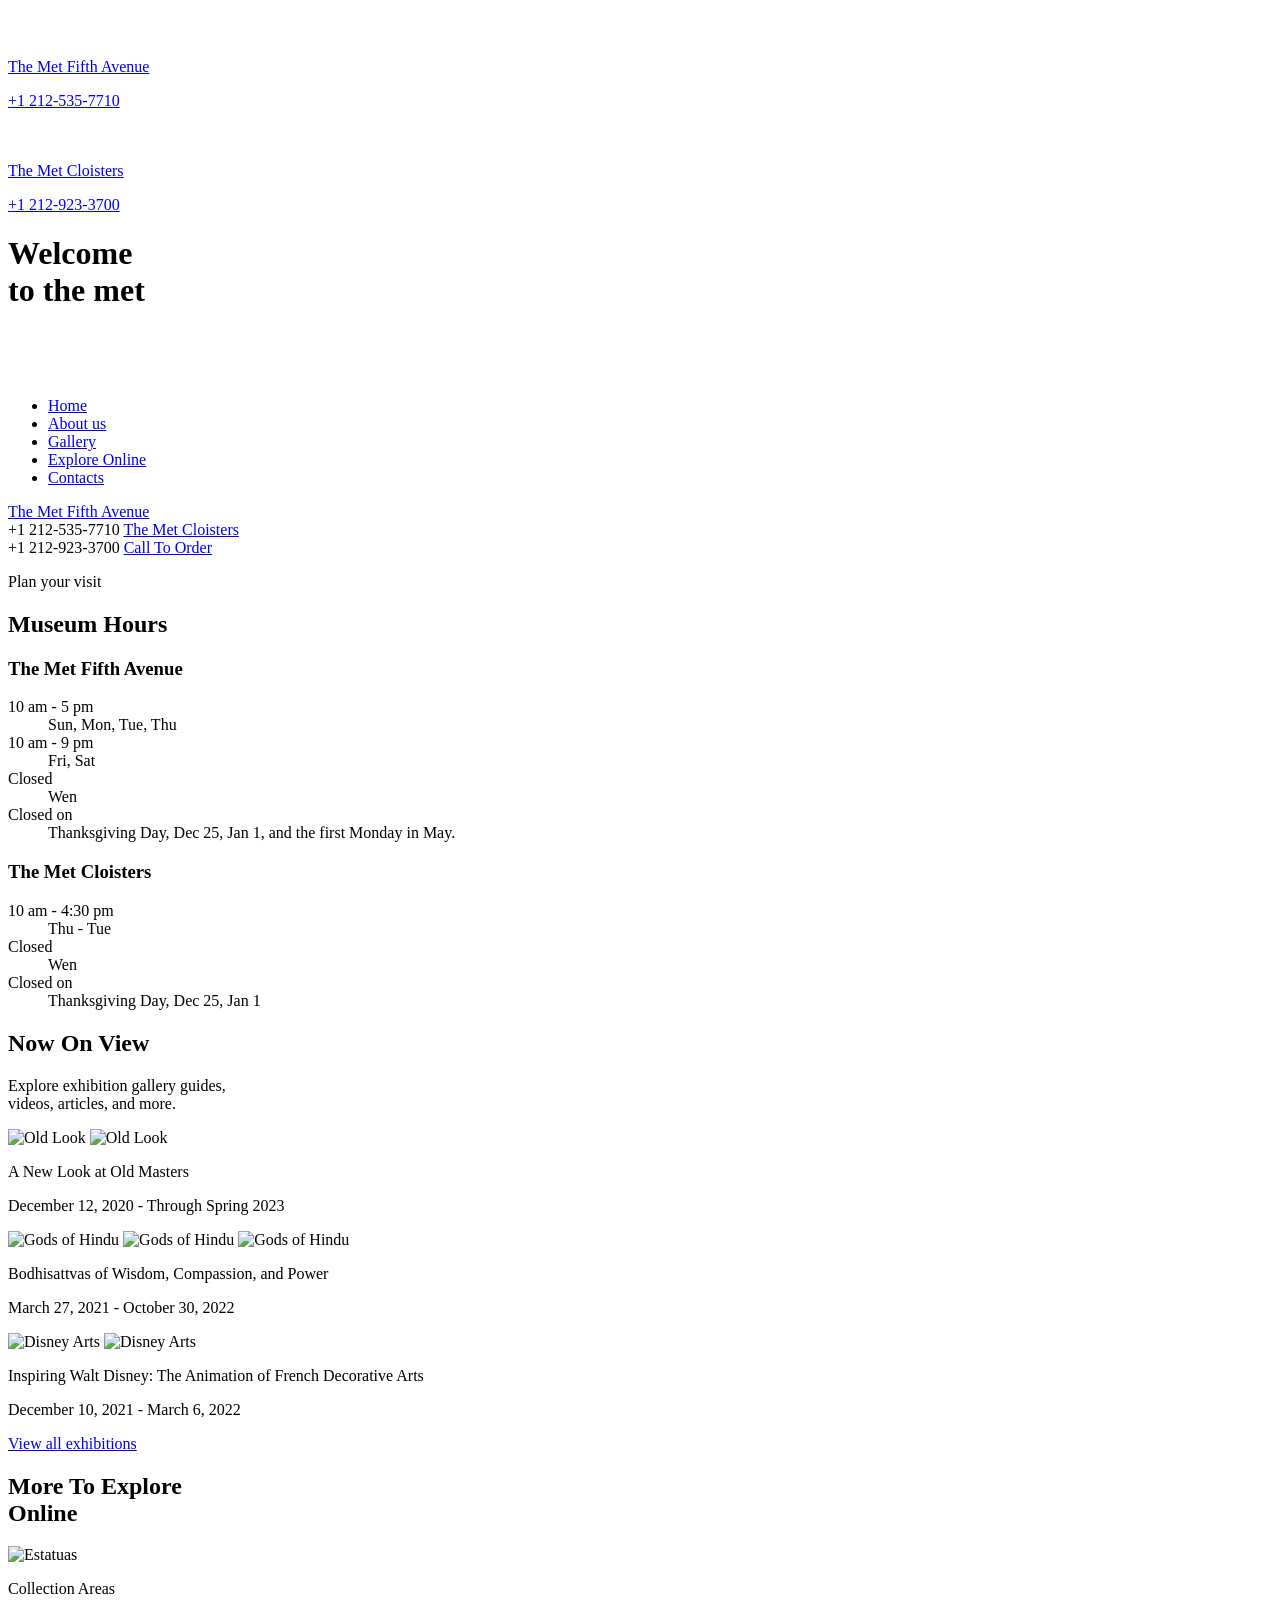
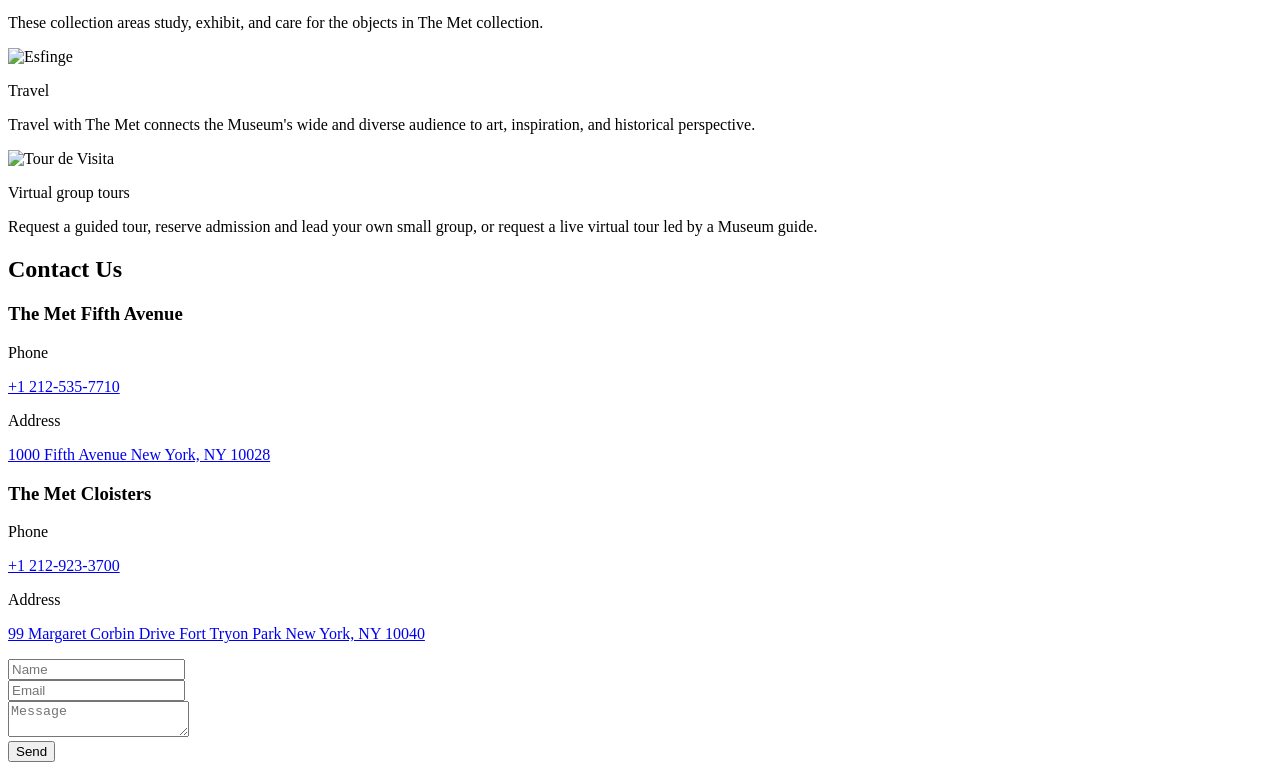
==== commit 882801a9: "make build" ====
--- a/index.html
+++ b/index.html
@@ -21,10 +21,7 @@
       href="https://fonts.googleapis.com/css2?family=Cinzel:wght@400..900&display=swap"
       rel="stylesheet"
     />
-    <link
-      rel="stylesheet"
-      href="/src/styles/main.scss"
-    />
+    <link rel="stylesheet" crossorigin href="/layout_landing-page/assets/index-BFyTbJB1.css">
   </head>
   <!-- #endregion-->
   <body>
@@ -34,7 +31,7 @@
           <div class="header__top">
             <a href="#">
               <img
-              src="./src/styles/images/THE MET.png"
+              src="[data-uri]"
               alt="The Met logo"
             />
             </a>
@@ -81,7 +78,7 @@
         <div class="menu__top">
           <a href="#">
             <img
-              src="./src/styles/images/THE MET.png"
+              src="[data-uri]"
               alt="The Met logo"
             />
           </a>
@@ -234,12 +231,12 @@
           <div class="gallery__arts">
             <img
               class="gallery__images image--1"
-              src="./src/styles/images/Layer 46@1,5x.png"
+              src="/layout_landing-page/assets/Layer%2046@1_5x-BODRXMmp.png"
               alt="Old Look"
             />
             <img
               class="gallery__images image--2"
-              src="./src/styles/images/Layer 47@1,5x.png"
+              src="/layout_landing-page/assets/Layer%2047@1_5x-BnsJqHkw.png"
               alt="Old Look"
             />
           </div>
@@ -248,17 +245,17 @@
           <div class="gallery__arts">
             <img
               class="gallery__images image--3"
-              src="./src/styles/images/Layer 48@1,5x (1).png"
+              src="/layout_landing-page/assets/Layer%2048@1_5x%20(1)-DE9fNw6R.png"
               alt="Gods of Hindu"
             />
             <img
               class="gallery__images image--4"
-              src="./src/styles/images/Layer 48@1,5x.png"
+              src="/layout_landing-page/assets/Layer%2048@1_5x-DVBlgIGs.png"
               alt="Gods of Hindu"
             />
             <img
               class="gallery__images image--5"
-              src="./src/styles/images/Layer 50@1,5x.png"
+              src="/layout_landing-page/assets/Layer%2050@1_5x-dfSjQxQW.png"
               alt="Gods of Hindu"
             />
           </div>
@@ -269,12 +266,12 @@
           <div class="gallery__arts">
             <img
               class="gallery__images image--6"
-              src="./src/styles/images/Layer 51@1,5x.png"
+              src="/layout_landing-page/assets/Layer%2051@1_5x-CsjOzxKO.png"
               alt="Disney Arts"
             />
             <img
               class="gallery__images image--7"
-              src="./src/styles/images/Layer 49@1,5x.png"
+              src="/layout_landing-page/assets/Layer%2049@1_5x-C50D4eAU.png"
               alt="Disney Arts"
             />
           </div>
@@ -305,7 +302,7 @@
             <div class="explore__collection">
               <img
                 class="explore__image"
-                src="./src/styles/images/estatuas.png"
+                src="/layout_landing-page/assets/estatuas-DjJQVHSq.png"
                 alt="Estatuas"
               />
               <p class="option__title">Collection Areas</p>
@@ -317,7 +314,7 @@
             <div class="explore__collection">
               <img
                 class="explore__image"
-                src="./src/styles/images/esfinge.png"
+                src="/layout_landing-page/assets/esfinge-D6q5F5Mx.png"
                 alt="Esfinge"
               />
               <p class="option__title">Travel</p>
@@ -329,7 +326,7 @@
             <div class="explore__collection">
               <img
                 class="explore__image"
-                src="./src/styles/images/grupo_virtual.png"
+                src="/layout_landing-page/assets/grupo_virtual-VvaWA4_h.png"
                 alt="Tour de Visita"
               />
               <p class="option__title">Virtual group tours</p>
